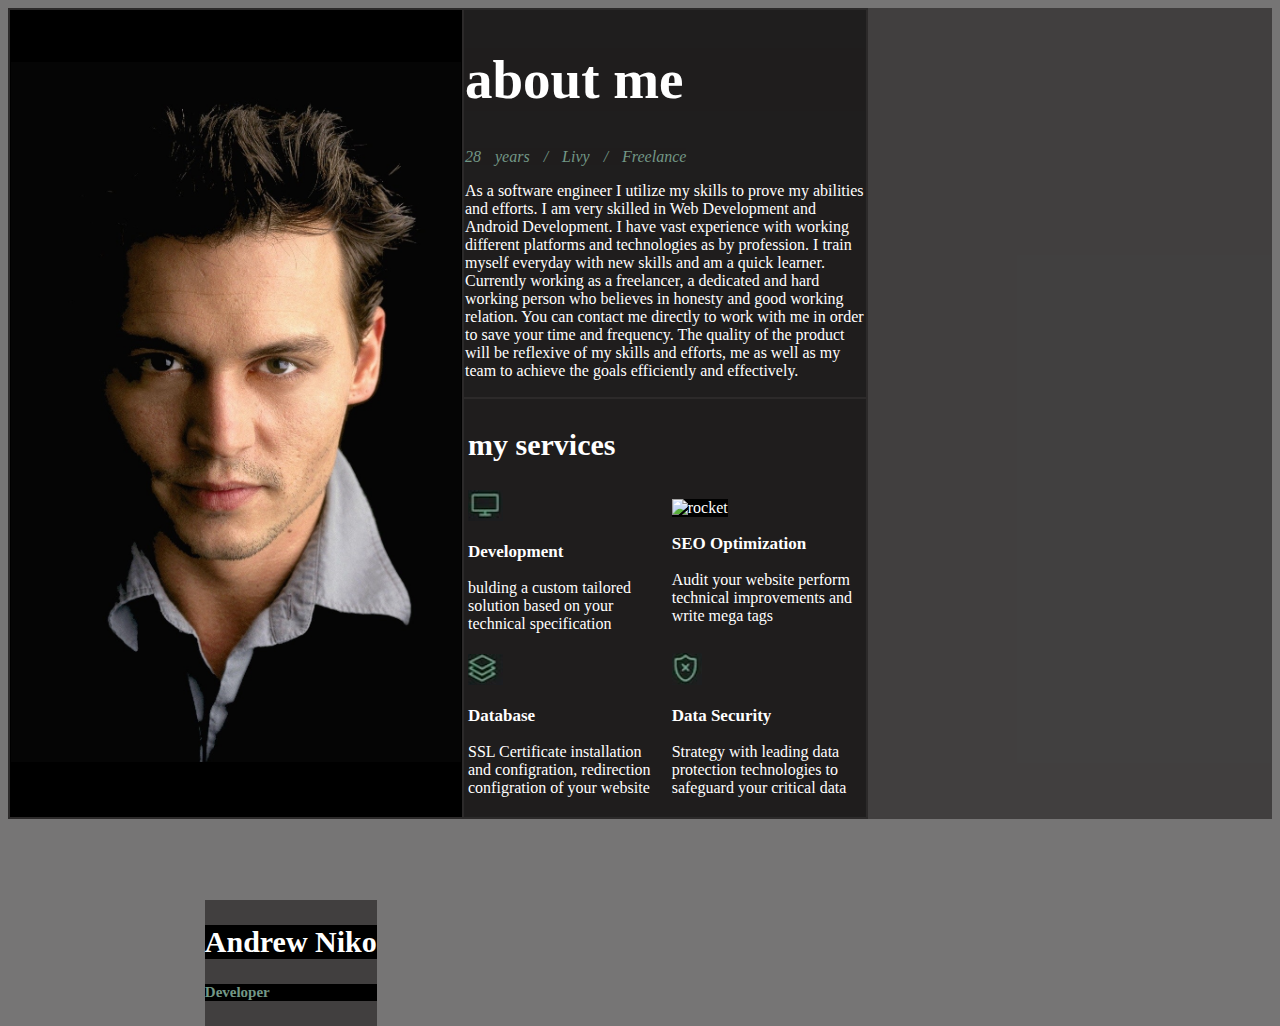
==== Assign/index.html @ 69be53e6 "Assignment" ====
<!DOCTYPE html>
<html lang="en">
<head>
    <meta charset="UTF-8">
    <meta http-equiv="X-UA-Compatible" content="IE=edge">
    <meta name="viewport" content="width=device-width, initial-scale=1.0">
    <link  href="./style.css" rel="stylesheet">
  
    <title>Document</title>
</head>
<body>
    <Table  style="width: 800px;; height: auto;">
        <tr>
            <td class=img rowspan="2">
                <div class=img>
                    <img src="./jhony.jpg" alt="Resume Image" title="Image" height="700" width="450">
                    <div class="text"> <h2 id="name">Andrew Niko</h2><h5 id="dev" >Developer</h5></div>
                </div>
            </td> 
            <td colspan="2">
<h1 id=about>about me</h1>
<em id="em">28 years / Livy / Freelance</em>
<p>As a software engineer I utilize my skills to prove my abilities and efforts. I am very skilled in Web Development and Android Development. I have vast experience with working different platforms and technologies as by profession. 

    I train myself everyday with new skills and am a quick learner. Currently working as a freelancer, a dedicated and hard working person who believes in honesty and good working relation. You can contact me directly to work with me in order to save your time and frequency. The quality of the product will be reflexive of my skills and efforts, me as well as my team to achieve the goals efficiently and effectively.
    </p>
            </td>
        </tr>
        <tr>
            <td>
                <table  style="width: 400px;; height: auto; ;">
                <tr>
                    <td ><h2 id="services">my services</h2></td>
                </tr>
                <tr>
                    <td><img src="./monitor.png" alt="monitor" >
                    <h3 class="head">Development</h3>
                <p>bulding a custom tailored solution based on your technical specification</p></td>
                    <td><img class="icon"src="./seo.jpg" alt="rocket">
                        <h3 class="head"> SEO Optimization</h3>
                    <p>Audit your website perform technical improvements and write mega tags</p></td> 
                </tr>
                <tr>
                    
                    <td><img class="icon" src="./database.png" alt="database">
                        <h3 class="head">Database</h3> 
                    <p>SSL Certificate installation and configration, redirection configration of your website</p></td>
                    <td><img class="icon"src="./shield.png" alt="shield">
                        <h3 class="head"> Data Security</h3>
                    <p>Strategy with leading data protection technologies to safeguard your critical
                     data</p></td>
                </tr>
                </table>
            </td>
        </tr>
    </Table>
</body>
</html>
---- Assign/style.css ----
.text {
    position: absolute;
    top: 100%;
    left: 16%;
    ;}

.main{
    background-color:rgb(56, 56, 56)  
}
.img{
    background-color: rgb(0, 0, 0);
}
*{
    background-color:rgba(31, 30, 30, 0.61); 
    color: white;
    font-family: 'Times New Roman', Times, serif;
}
#em{
    word-spacing: 10px;
    color: rgb(114, 151, 134);
}
.icon{
    background-color: black;
}
#about{
    font-size: 55px;}
    #services{
        font-size: 30px;}
        .head{
            font-size: 17px;
        align-self: center;}
        #dev{
            color: rgb(114, 151, 134);
            font-size: 15px;
            background-color: black;}
            #name{
                background-color: black;
                font-size: 30px;}
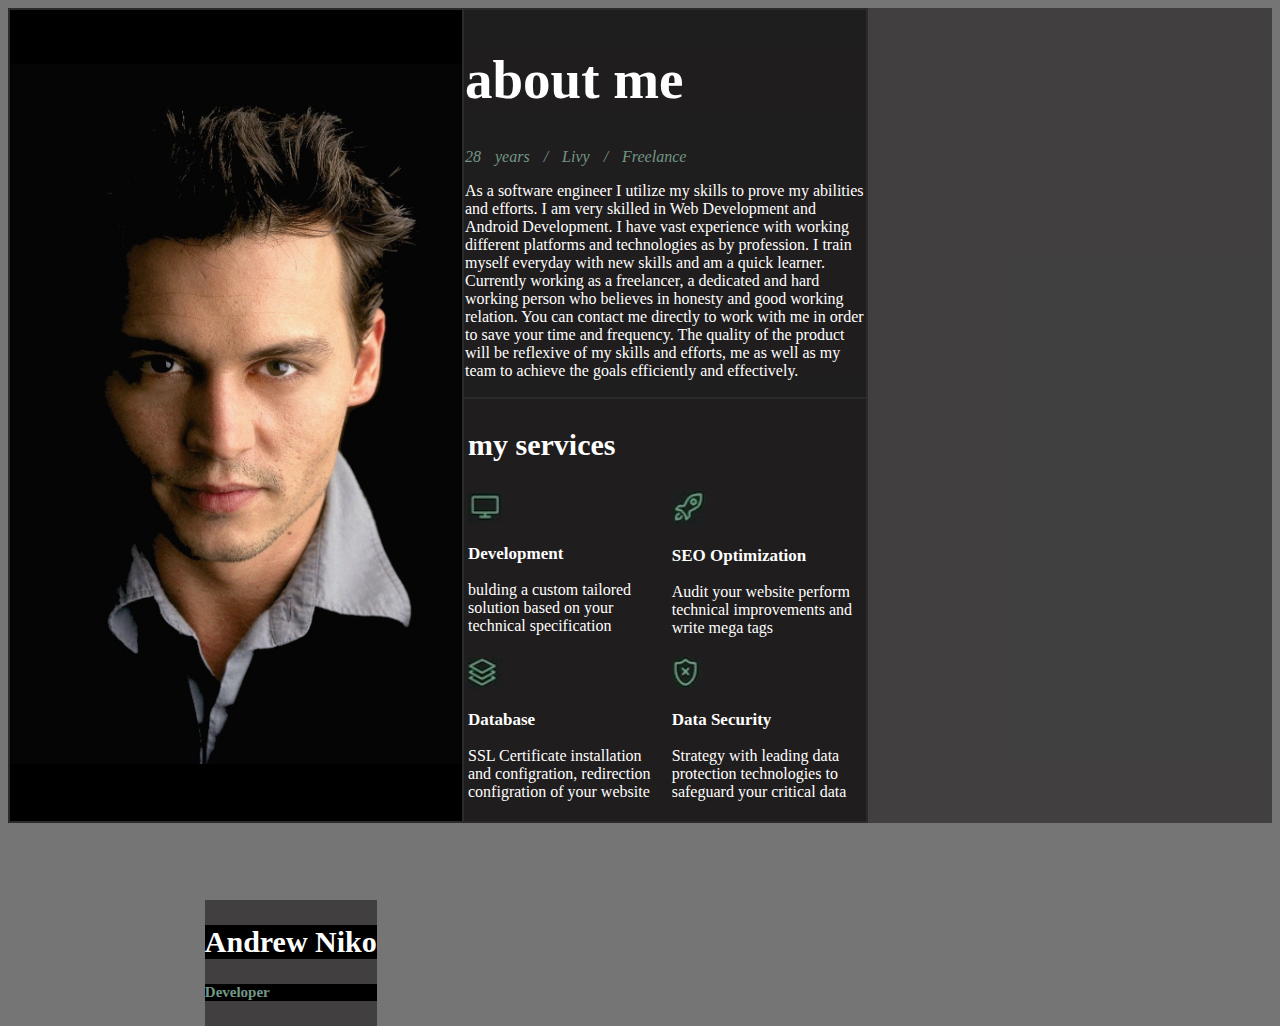
==== commit d0805386: "Assignment" ====
--- a/Assign/index.html
+++ b/Assign/index.html
@@ -36,16 +36,16 @@
                     <td><img src="./monitor.png" alt="monitor" >
                     <h3 class="head">Development</h3>
                 <p>bulding a custom tailored solution based on your technical specification</p></td>
-                    <td><img class="icon"src="./seo.jpg" alt="rocket">
+                    <td><img src="./SEO.jpg" alt="SEO">
                         <h3 class="head"> SEO Optimization</h3>
                     <p>Audit your website perform technical improvements and write mega tags</p></td> 
                 </tr>
                 <tr>
                     
-                    <td><img class="icon" src="./database.png" alt="database">
+                    <td><img  src="./database.png" alt="database">
                         <h3 class="head">Database</h3> 
                     <p>SSL Certificate installation and configration, redirection configration of your website</p></td>
-                    <td><img class="icon"src="./shield.png" alt="shield">
+                    <td><img src="./shield.png" alt="shield">
                         <h3 class="head"> Data Security</h3>
                     <p>Strategy with leading data protection technologies to safeguard your critical
                      data</p></td>
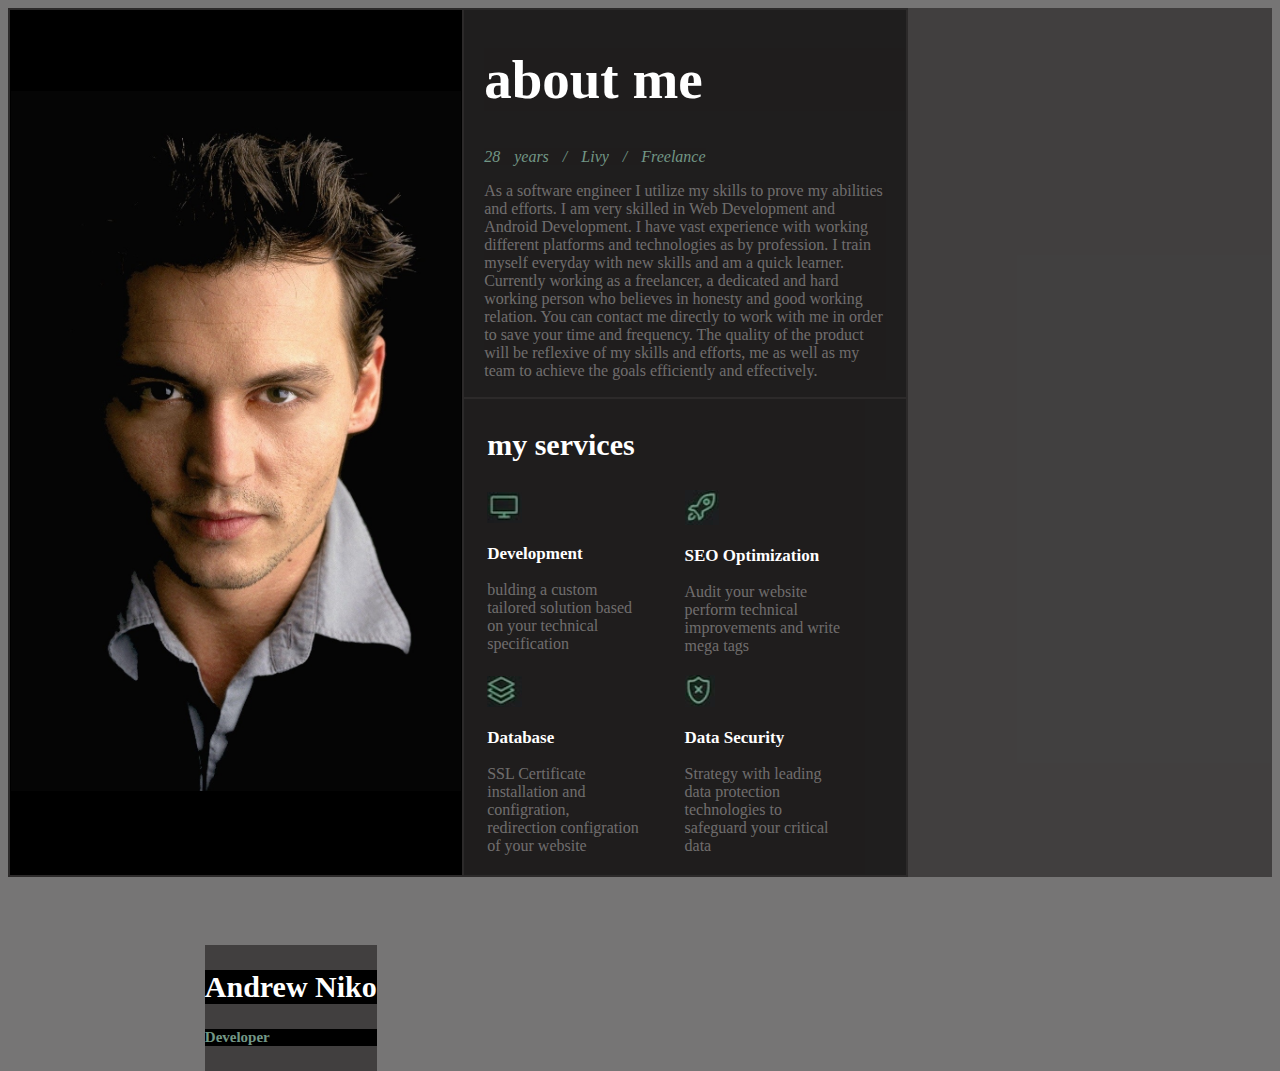
==== commit 7a12a8a0: "assignment" ====
--- a/Assign/index.html
+++ b/Assign/index.html
@@ -9,18 +9,18 @@
     <title>Document</title>
 </head>
 <body>
-    <Table  style="width: 800px;; height: auto;">
+    <Table  style="width: 900px;; height: auto;">
         <tr>
             <td class=img rowspan="2">
                 <div class=img>
                     <img src="./jhony.jpg" alt="Resume Image" title="Image" height="700" width="450">
-                    <div class="text"> <h2 id="name">Andrew Niko</h2><h5 id="dev" >Developer</h5></div>
+                    <div class="imgtxt"> <h2 id="name">Andrew Niko</h2><h5 id="dev" >Developer</h5></div>
                 </div>
             </td> 
             <td colspan="2">
 <h1 id=about>about me</h1>
 <em id="em">28 years / Livy / Freelance</em>
-<p>As a software engineer I utilize my skills to prove my abilities and efforts. I am very skilled in Web Development and Android Development. I have vast experience with working different platforms and technologies as by profession. 
+<p class="text">As a software engineer I utilize my skills to prove my abilities and efforts. I am very skilled in Web Development and Android Development. I have vast experience with working different platforms and technologies as by profession. 
 
     I train myself everyday with new skills and am a quick learner. Currently working as a freelancer, a dedicated and hard working person who believes in honesty and good working relation. You can contact me directly to work with me in order to save your time and frequency. The quality of the product will be reflexive of my skills and efforts, me as well as my team to achieve the goals efficiently and effectively.
     </p>
@@ -28,26 +28,26 @@
         </tr>
         <tr>
             <td>
-                <table  style="width: 400px;; height: auto; ;">
+                <table id="table2" style="width: 400px;; height: auto; ;">
                 <tr>
                     <td ><h2 id="services">my services</h2></td>
                 </tr>
                 <tr>
-                    <td><img src="./monitor.png" alt="monitor" >
+                    <td ><img class="tdata" src="./monitor.png" alt="monitor" >
                     <h3 class="head">Development</h3>
-                <p>bulding a custom tailored solution based on your technical specification</p></td>
-                    <td><img src="./SEO.jpg" alt="SEO">
+                <p class="text">bulding a custom tailored solution based on your technical specification</p></td>
+                    <td ><img class="tdata" src="./SEO.jpg" alt="SEO">
                         <h3 class="head"> SEO Optimization</h3>
-                    <p>Audit your website perform technical improvements and write mega tags</p></td> 
+                    <p class="text">Audit your website perform technical improvements and write mega tags</p></td> 
                 </tr>
                 <tr>
                     
-                    <td><img  src="./database.png" alt="database">
+                    <td><img class="tdata" src="./database.png" alt="database">
                         <h3 class="head">Database</h3> 
-                    <p>SSL Certificate installation and configration, redirection configration of your website</p></td>
-                    <td><img src="./shield.png" alt="shield">
+                    <p class="text">SSL Certificate installation and configration, redirection configration of your website</p></td>
+                    <td><img class="tdata"src="./shield.png" alt="shield">
                         <h3 class="head"> Data Security</h3>
-                    <p>Strategy with leading data protection technologies to safeguard your critical
+                    <p class="text">Strategy with leading data protection technologies to safeguard your critical
                      data</p></td>
                 </tr>
                 </table>
--- a/Assign/style.css
+++ b/Assign/style.css
@@ -1,6 +1,6 @@
-.text {
+.imgtxt {
     position: absolute;
-    top: 100%;
+    top: 105%;
     left: 16%;
     ;}
 
@@ -16,6 +16,7 @@
     font-family: 'Times New Roman', Times, serif;
 }
 #em{
+    margin-left:  0.2in ;
     word-spacing: 10px;
     color: rgb(114, 151, 134);
 }
@@ -23,12 +24,14 @@
     background-color: black;
 }
 #about{
+    margin-left: 0.2in;
     font-size: 55px;}
     #services{
+        margin-left: 0.2in;
         font-size: 30px;}
         .head{
             font-size: 17px;
-        align-self: center;}
+        margin-left: 0.2in;}
         #dev{
             color: rgb(114, 151, 134);
             font-size: 15px;
@@ -36,3 +39,10 @@
             #name{
                 background-color: black;
                 font-size: 30px;}
+.text{
+    margin-left:  0.2in;
+    margin-right: 00.2in;
+    color: rgba(228, 225, 225, 0.418);}
+    .tdata{
+        margin-left: 0.2in;
+    }
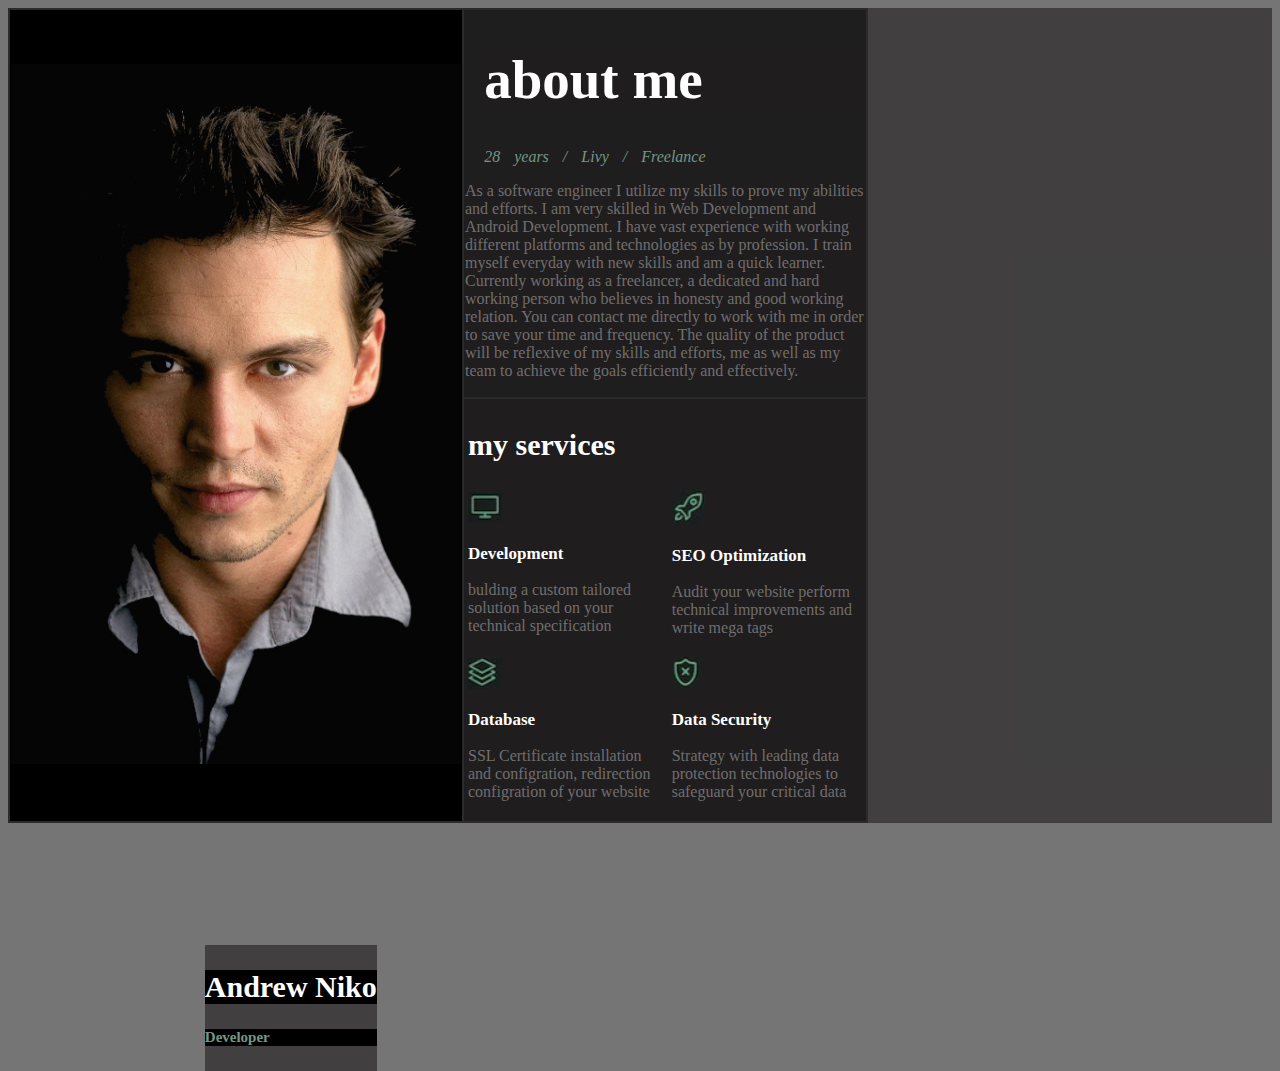
==== commit c83c33dc: "Update index.html" ====
--- a/Assign/index.html
+++ b/Assign/index.html
@@ -1,58 +1,70 @@
 <!DOCTYPE html>
 <html lang="en">
+
 <head>
     <meta charset="UTF-8">
     <meta http-equiv="X-UA-Compatible" content="IE=edge">
     <meta name="viewport" content="width=device-width, initial-scale=1.0">
-    <link  href="./style.css" rel="stylesheet">
-  
+    <link href="./style.css" rel="stylesheet">
+
     <title>Document</title>
 </head>
+
 <body>
-    <Table  style="width: 900px;; height: auto;">
+    <Table style="width: 800px;; height: auto;">
         <tr>
             <td class=img rowspan="2">
                 <div class=img>
                     <img src="./jhony.jpg" alt="Resume Image" title="Image" height="700" width="450">
-                    <div class="imgtxt"> <h2 id="name">Andrew Niko</h2><h5 id="dev" >Developer</h5></div>
+                    <div class="imgtxt">
+                        <h2 id="name">Andrew Niko</h2>
+                        <h5 id="dev">Developer</h5>
+                    </div>
                 </div>
-            </td> 
+            </td>
             <td colspan="2">
-<h1 id=about>about me</h1>
-<em id="em">28 years / Livy / Freelance</em>
-<p class="text">As a software engineer I utilize my skills to prove my abilities and efforts. I am very skilled in Web Development and Android Development. I have vast experience with working different platforms and technologies as by profession. 
-
-    I train myself everyday with new skills and am a quick learner. Currently working as a freelancer, a dedicated and hard working person who believes in honesty and good working relation. You can contact me directly to work with me in order to save your time and frequency. The quality of the product will be reflexive of my skills and efforts, me as well as my team to achieve the goals efficiently and effectively.
-    </p>
+                <h1 id=about>about me</h1>
+                <em id="em">28 years / Livy / Freelance</em>
+                <p class="text">As a software engineer I utilize my skills to prove my abilities and efforts. I am very skilled in Web Development and Android Development. I have vast experience with working different platforms and technologies as by profession. I train
+                    myself everyday with new skills and am a quick learner. Currently working as a freelancer, a dedicated and hard working person who believes in honesty and good working relation. You can contact me directly to work with me in order
+                    to save your time and frequency. The quality of the product will be reflexive of my skills and efforts, me as well as my team to achieve the goals efficiently and effectively.
+                </p>
             </td>
         </tr>
         <tr>
             <td>
                 <table id="table2" style="width: 400px;; height: auto; ;">
-                <tr>
-                    <td ><h2 id="services">my services</h2></td>
-                </tr>
-                <tr>
-                    <td ><img class="tdata" src="./monitor.png" alt="monitor" >
-                    <h3 class="head">Development</h3>
-                <p class="text">bulding a custom tailored solution based on your technical specification</p></td>
-                    <td ><img class="tdata" src="./SEO.jpg" alt="SEO">
-                        <h3 class="head"> SEO Optimization</h3>
-                    <p class="text">Audit your website perform technical improvements and write mega tags</p></td> 
-                </tr>
-                <tr>
-                    
-                    <td><img class="tdata" src="./database.png" alt="database">
-                        <h3 class="head">Database</h3> 
-                    <p class="text">SSL Certificate installation and configration, redirection configration of your website</p></td>
-                    <td><img class="tdata"src="./shield.png" alt="shield">
-                        <h3 class="head"> Data Security</h3>
-                    <p class="text">Strategy with leading data protection technologies to safeguard your critical
-                     data</p></td>
-                </tr>
+                    <tr>
+                        <td>
+                            <h2 id="services">my services</h2>
+                        </td>
+                    </tr>
+                    <tr>
+                        <td><img class="tdata" src="./monitor.png" alt="monitor">
+                            <h3 class="head">Development</h3>
+                            <p class="text">bulding a custom tailored solution based on your technical specification</p>
+                        </td>
+                        <td><img class="tdata" src="./SEO.jpg" alt="SEO">
+                            <h3 class="head"> SEO Optimization</h3>
+                            <p class="text">Audit your website perform technical improvements and write mega tags</p>
+                        </td>
+                    </tr>
+                    <tr>
+
+                        <td><img class="tdata" src="./database.png" alt="database">
+                            <h3 class="head">Database</h3>
+                            <p class="text">SSL Certificate installation and configration, redirection configration of your website</p>
+                        </td>
+                        <td><img class="tdata" src="./shield.png" alt="shield">
+                            <h3 class="head"> Data Security</h3>
+                            <p class="text">Strategy with leading data protection technologies to safeguard your critical data
+                            </p>
+                        </td>
+                    </tr>
                 </table>
             </td>
         </tr>
     </Table>
 </body>
+
 </html>--- a/Assign/style.css
+++ b/Assign/style.css
@@ -2,47 +2,65 @@
     position: absolute;
     top: 105%;
     left: 16%;
-    ;}
+    ;
+}
 
-.main{
-    background-color:rgb(56, 56, 56)  
+.main {
+    background-color: rgb(56, 56, 56)
 }
-.img{
+
+.img {
     background-color: rgb(0, 0, 0);
 }
-*{
-    background-color:rgba(31, 30, 30, 0.61); 
+
+* {
+    background-color: rgba(31, 30, 30, 0.61);
     color: white;
     font-family: 'Times New Roman', Times, serif;
 }
-#em{
-    margin-left:  0.2in ;
+
+#em {
+    margin-left: 0.2in;
     word-spacing: 10px;
     color: rgb(114, 151, 134);
 }
-.icon{
+
+.icon {
     background-color: black;
 }
-#about{
+
+#about {
     margin-left: 0.2in;
-    font-size: 55px;}
-    #services{
-        margin-left: 0.2in;
-        font-size: 30px;}
-        .head{
-            font-size: 17px;
-        margin-left: 0.2in;}
-        #dev{
-            color: rgb(114, 151, 134);
-            font-size: 15px;
-            background-color: black;}
-            #name{
-                background-color: black;
-                font-size: 30px;}
-.text{
-    margin-left:  0.2in;
-    margin-right: 00.2in;
-    color: rgba(228, 225, 225, 0.418);}
-    .tdata{
-        margin-left: 0.2in;
-    }
+    font-size: 55px;
+}
+
+#services {
+    /* margin-left: 0.2in; */
+    font-size: 30px;
+}
+
+.head {
+    font-size: 17px;
+    /* margin-left: 0.2in; */
+}
+
+#dev {
+    color: rgb(114, 151, 134);
+    font-size: 15px;
+    background-color: black;
+}
+
+#name {
+    background-color: black;
+    font-size: 30px;
+}
+
+.text {
+    /* margin-left: 0.2in;
+    margin-right: 0.2in; */
+    color: rgba(228, 225, 225, 0.418);
+}
+
+.tdata {
+    /* margin-left: 0.2in; */
+}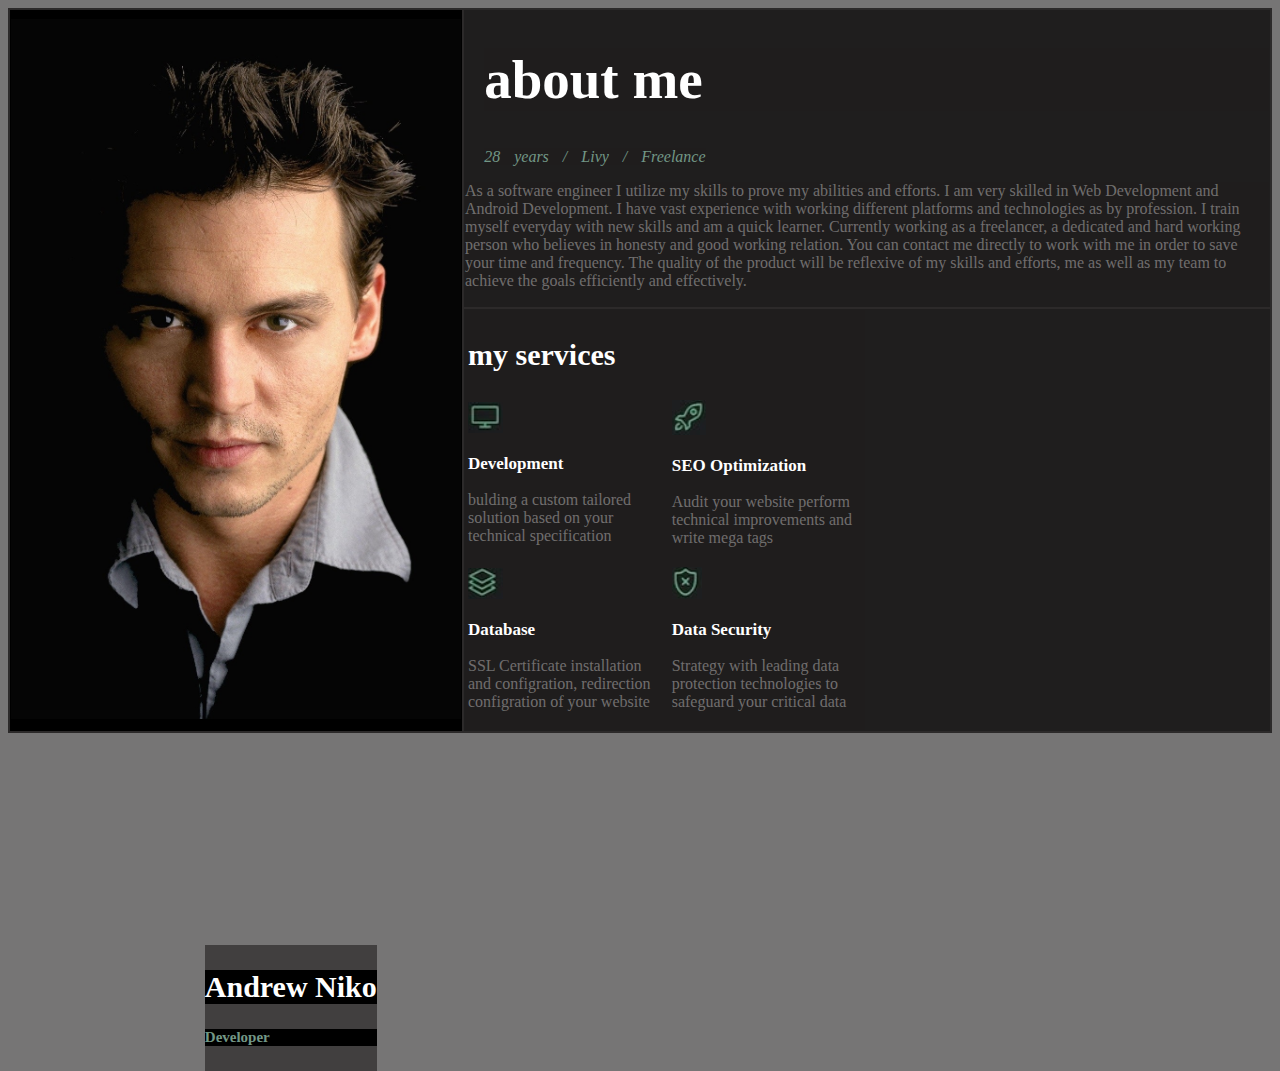
==== commit ebb260e2: "Update index.html" ====
--- a/Assign/index.html
+++ b/Assign/index.html
@@ -11,7 +11,7 @@
 </head>
 
 <body>
-    <Table style="width: 800px;; height: auto;">
+    <Table style="width: auto;; height: auto;">
         <tr>
             <td class=img rowspan="2">
                 <div class=img>
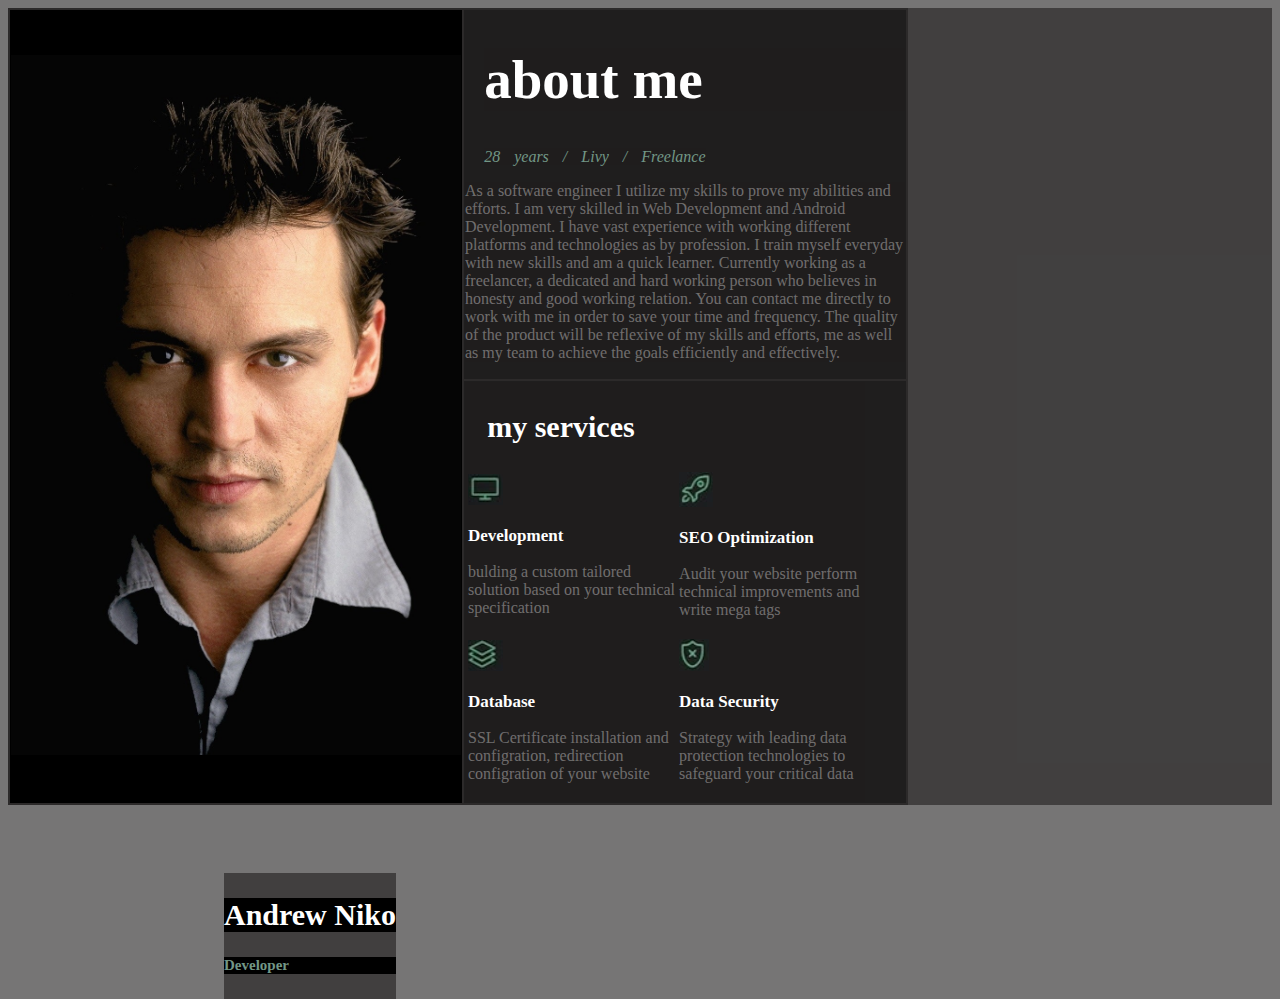
==== commit 3fcd406f: "assign" ====
--- a/Assign/index.html
+++ b/Assign/index.html
@@ -11,7 +11,7 @@
 </head>
 
 <body>
-    <Table style="width: auto;; height: auto;">
+    <Table style="width: 900px;; height: auto;">
         <tr>
             <td class=img rowspan="2">
                 <div class=img>
--- a/Assign/style.css
+++ b/Assign/style.css
@@ -1,7 +1,7 @@
 .imgtxt {
     position: absolute;
-    top: 105%;
-    left: 16%;
+    top: 97%;
+    left: 17.5%;
     ;
 }
 
@@ -35,7 +35,7 @@
 }
 
 #services {
-    /* margin-left: 0.2in; */
+    margin-left: 0.2in;
     font-size: 30px;
 }
 
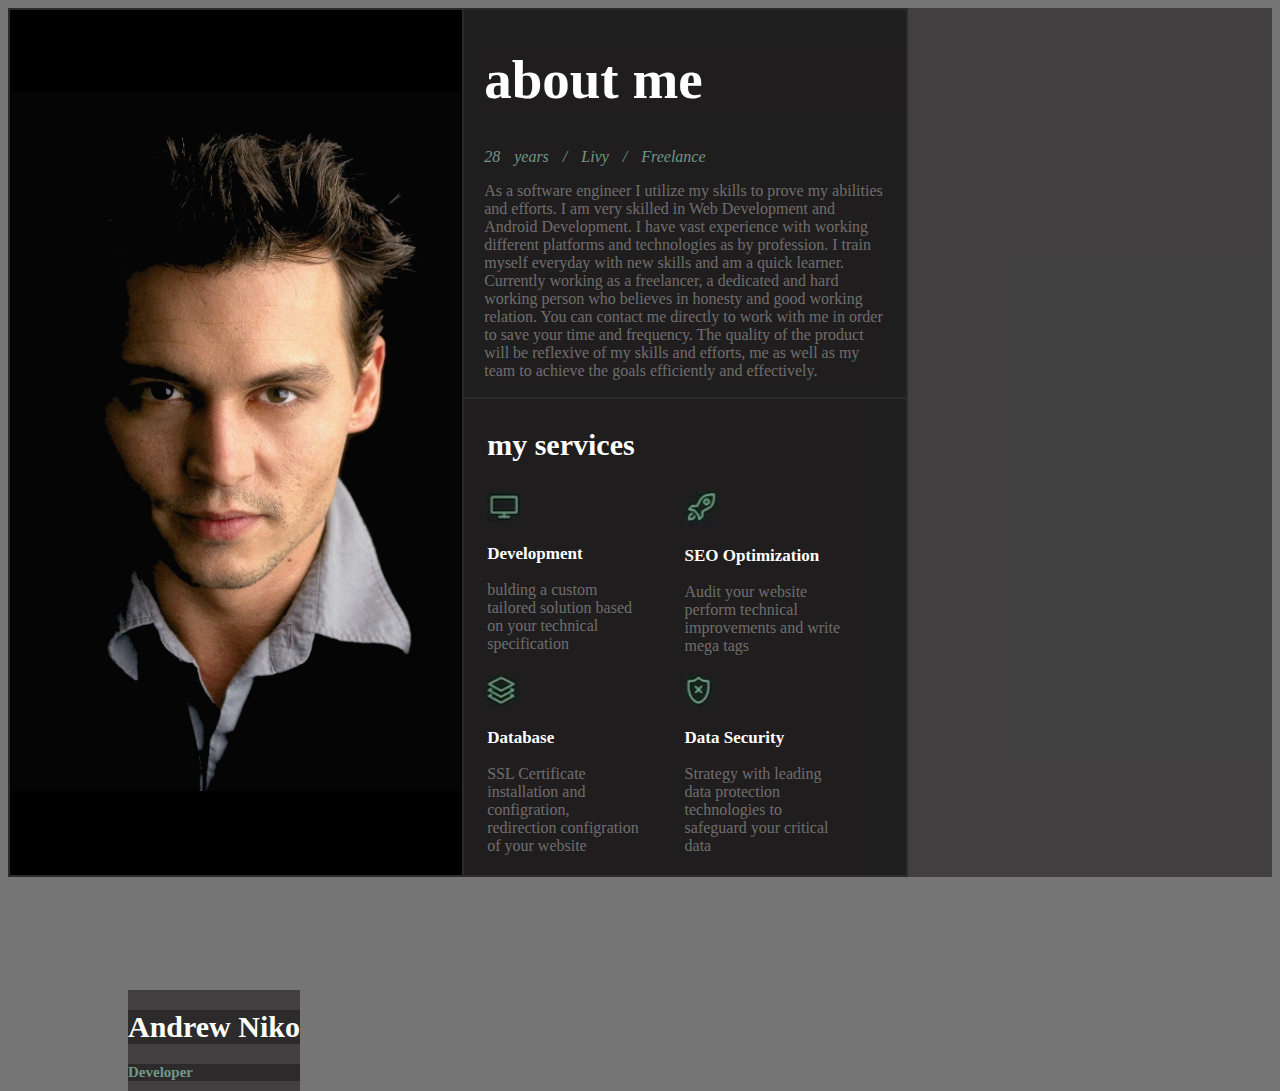
==== commit 0868ad4f: "changes" ====
--- a/Assign/index.html
+++ b/Assign/index.html
@@ -17,8 +17,8 @@
                 <div class=img>
                     <img src="./jhony.jpg" alt="Resume Image" title="Image" height="700" width="450">
                     <div class="imgtxt">
-                        <h2 id="name">Andrew Niko</h2>
-                        <h5 id="dev">Developer</h5>
+                        <h1 id="name">Andrew Niko</h1>
+                        <h1 id="dev">Developer</h1>
                     </div>
                 </div>
             </td>
--- a/Assign/style.css
+++ b/Assign/style.css
@@ -1,7 +1,7 @@
 .imgtxt {
     position: absolute;
-    top: 97%;
-    left: 17.5%;
+    top: 110%;
+    left: 10%;
     ;
 }
 
@@ -41,26 +41,26 @@
 
 .head {
     font-size: 17px;
-    /* margin-left: 0.2in; */
+    margin-left: 0.2in;
 }
 
 #dev {
     color: rgb(114, 151, 134);
     font-size: 15px;
-    background-color: black;
+    /* background-color: black; */
 }
 
 #name {
-    background-color: black;
+    /* background-color: black; */
     font-size: 30px;
 }
 
 .text {
-    /* margin-left: 0.2in;
-    margin-right: 0.2in; */
+    margin-left: 0.2in;
+    margin-right: 0.2in;
     color: rgba(228, 225, 225, 0.418);
 }
 
 .tdata {
-    /* margin-left: 0.2in; */
+    margin-left: 0.2in;
 }